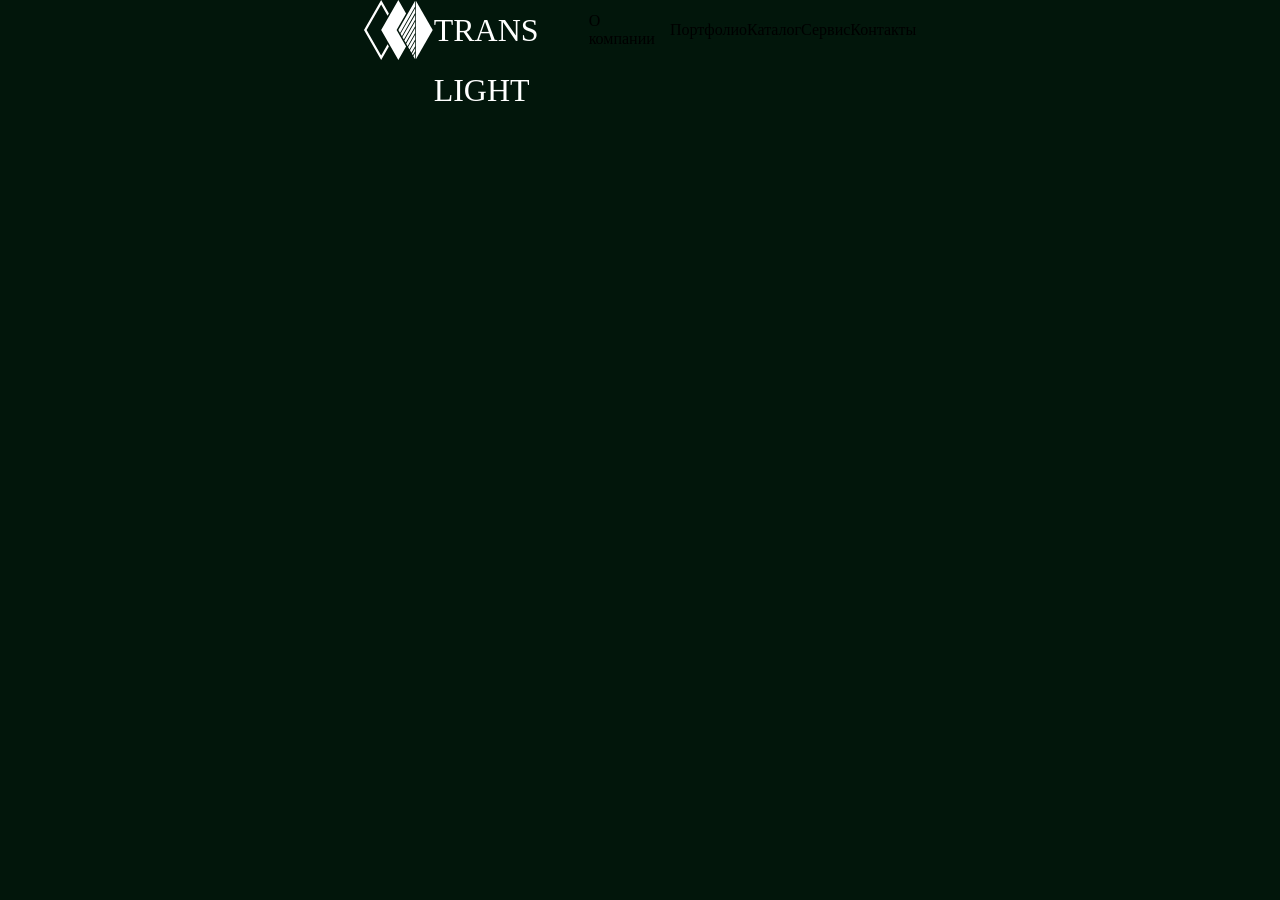
==== wildlife-survival/index.html @ c345f87a "reupload" ====
<!DOCTYPE html>
<html lang="en">
<head>
<meta charset="UTF-8">
<title>Title</title>
<link rel="stylesheet" href="style.css">
</head>
<div>
<div class="header">
    <div class="logo">
        <img src="./Group (1).svg" alt="" class="logo__img">
        <span class="logo__text">
            TRANS 
            LIGHT
        </span>
    </div>
    <div class="nav">
        <ul class="nav__list">
            <li class="nav__list__items">О компании</li>
            <li class="nav__list__items">Портфолио </li>
            <li class="nav__list__items">Каталог</li>
            <li class="nav__list__items">Сервис</li>
            <li class="nav__list__items">Контакты</li>
        </ul>
    </div>
</div>
    
</body>
</html>
---- wildlife-survival/style.css ----
* {
    margin: 0;
    padding: 0;
    list-style-type: none;
    box-sizing: border-box;
}

body {
    display: flex;
    flex-direction: column;
    align-items: center;
    background-color: #02160b;
}

.header {
    display: flex;
    margin: auto;
    justify-content: space-between;
    max-width: 1200px;
    width: 100%;
    height: 60px;
    align-items: center;
}

.wrapper {
    background-image: url(./photo/Rectangle.jpg);
    max-width: 1440px;
    width: 100%;
    height: 780px;
}

.logo {
    display: flex;
    justify-content: space-between;
    max-width: 225px;
    width: 100%;
    height: 60px;
}
.text{
    font-size: 2px;
    z-index: -19;
}
.logotip {
    background-image: url(./photo/path0.svg);
    width: 68px;
    height: 58px;
}
.word{
    word-spacing: 100px;
}
.logo__text {
    width: 155px;
    height: 60px;
    font-family: Roboto;
    font-style: normal;
    font-weight: normal;
    font-size: 32px;
    line-height: 60px;
    text-transform: uppercase;
    color: white;
    justify-content: space-between;
}

.search {
    background-image: url(./photo/Vector.svg);
    width: 23px;
    height: 23px;
    display: flex;
    flex-direction: column;
    justify-content: center;
    align-items: center;
}

.nav{
    display: flex;
    max-width: 480px;
    width: 100%;
    justify-content: space-between;
}
.nav__list {
    display: flex;
    justify-content: space-between;
    max-width: 480px;
    width: 100%;
    align-items: center;
}

.nav__items {
    display: flex;
    align-items: center;
}

.nav__link {
    font-family: Gilroy-SemiBold;
    font-style: normal;
    font-weight: normal;
    font-size: 23px;
    line-height: 60px;
    color: #F7F7F7;
    text-decoration: none;
}
.sign__in{
    display: flex; 
    border: 2px solid #CD6326;
    box-sizing: border-box;
    border-radius: 5px;
    max-width: 120px;
    width: 100%;
    height: 50px;
    align-items: center;
}
.sign__in__link {
    display: flex;
    justify-content: center;
    align-items: center;
    font-family: Roboto;
    font-size: 23px;
    line-height: 27px;
    color: #F7F7F7; 
    text-decoration: none;
    font-style: normal;
    width: 100%;
    height: 100%;
}
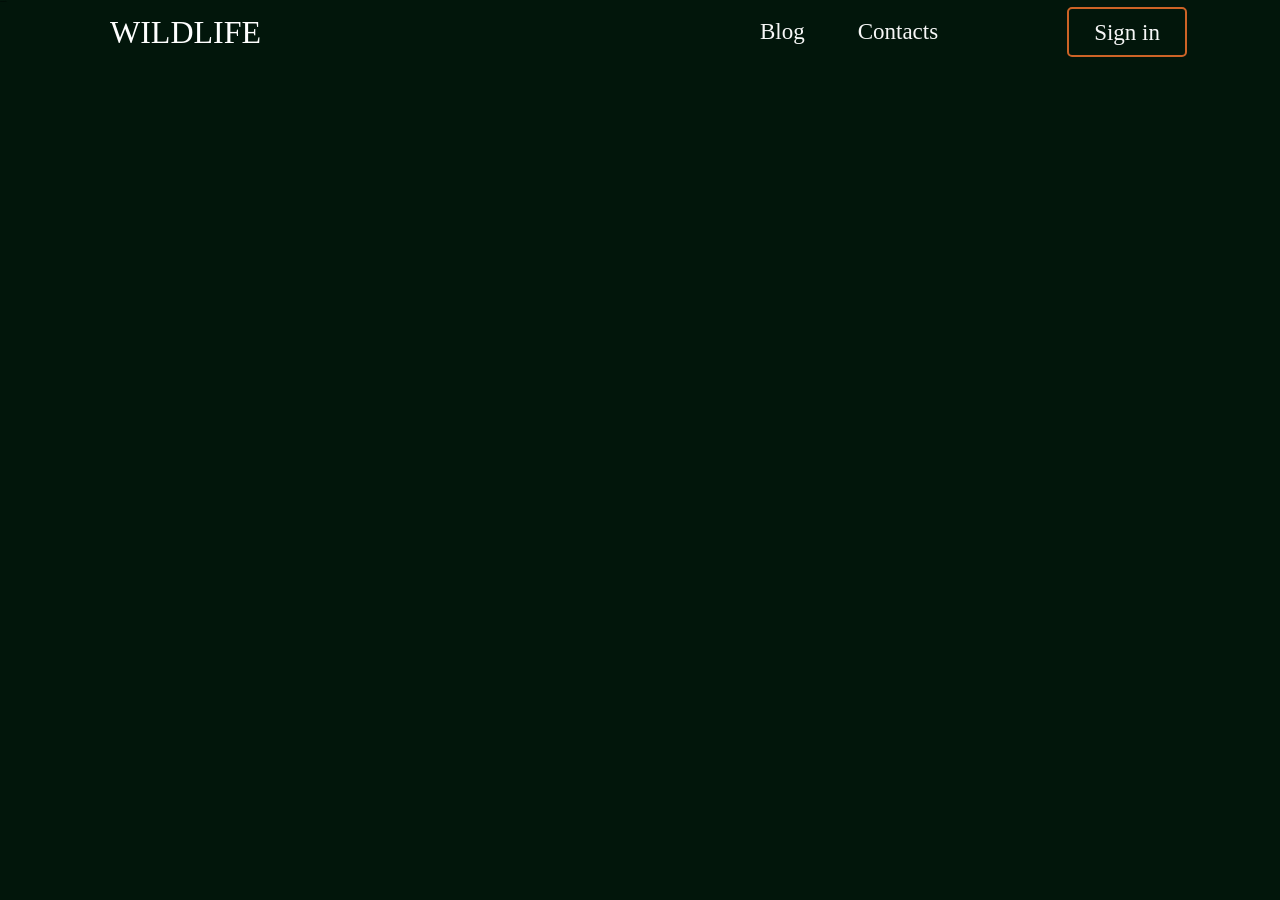
==== commit 19b6a27f: "rereupload" ====
--- a/wildlife-survival/index.html
+++ b/wildlife-survival/index.html
@@ -2,28 +2,35 @@
 <html lang="en">
 <head>
 <meta charset="UTF-8">
-<title>Title</title>
+<meta http-equiv="X-UA-Compatible" content="IE=edge">
+<meta name="viewport" content="width=device-width, initial-scale=1.0">
+<title>Wildlife</title>
+<link rel="stylesheet" href="./style.css">
 <link rel="stylesheet" href="style.css">
+</html>
 </head>
+<body>
+<div class="wrapper">
+<div class="text">Wildlife</div>
+<header class="header">
+<div class="logo">
+<div class="logotip"></div>
+<div class="logo__text">Wildlife</div>
+</div>
+<div class="nav">
+
+<div class="nav__list">
+<li class="nav__items">
+<a href="#" class="nav__link">Blog</a>
+</li>
+<li class="nav__items">
+<a href="#" class="nav__link">Contacts</a>
+</li>
+<li class="search">
+<a href="#" class="nav__link"></a>
+</li>
+<li class="sign__in">
+<a href="#" class="sign__in__link">Sign in</a>
+</li>
 <div>
-<div class="header">
-    <div class="logo">
-        <img src="./Group (1).svg" alt="" class="logo__img">
-        <span class="logo__text">
-            TRANS 
-            LIGHT
-        </span>
-    </div>
-    <div class="nav">
-        <ul class="nav__list">
-            <li class="nav__list__items">О компании</li>
-            <li class="nav__list__items">Портфолио </li>
-            <li class="nav__list__items">Каталог</li>
-            <li class="nav__list__items">Сервис</li>
-            <li class="nav__list__items">Контакты</li>
-        </ul>
-    </div>
-</div>
-    
-</body>
-</html>+</body>
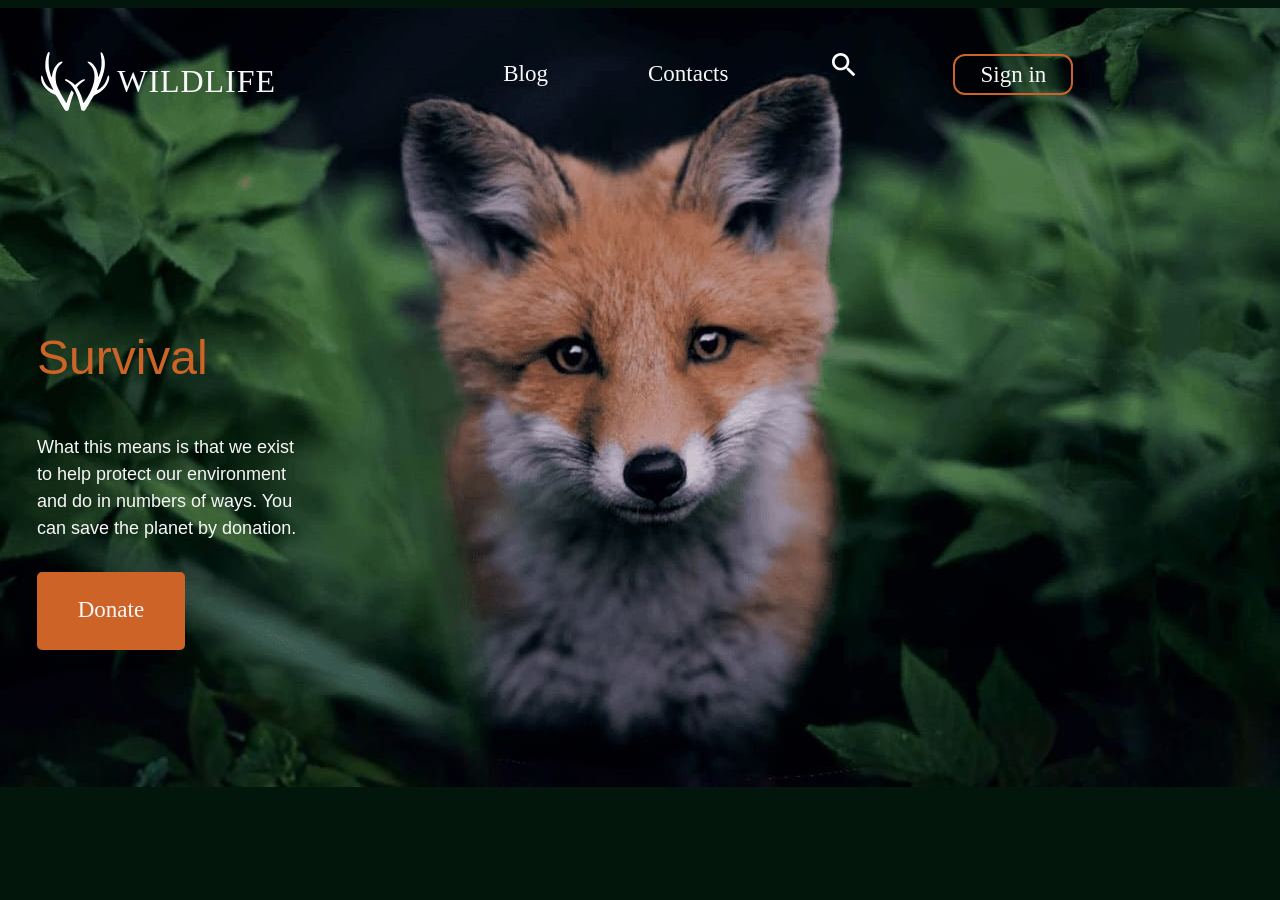
==== commit e4caec3b: "reupload" ====
--- a/wildlife-survival/index.html
+++ b/wildlife-survival/index.html
@@ -1,36 +1,40 @@
-<!DOCTYPE html>
+<!doctype html>
 <html lang="en">
 <head>
-<meta charset="UTF-8">
-<meta http-equiv="X-UA-Compatible" content="IE=edge">
-<meta name="viewport" content="width=device-width, initial-scale=1.0">
-<title>Wildlife</title>
-<link rel="stylesheet" href="./style.css">
-<link rel="stylesheet" href="style.css">
-</html>
+    <meta charset="UTF-8">
+    <meta name="viewport"
+          content="width=device-width, user-scalable=no, initial-scale=1.0, maximum-scale=1.0, minimum-scale=1.0">
+    <meta http-equiv="X-UA-Compatible" content="ie=edge">
+    <title>plyasunov lab6</title>
+    <link rel="stylesheet" href="./style.css">
 </head>
-<body>
-<div class="wrapper">
-<div class="text">Wildlife</div>
-<header class="header">
-<div class="logo">
-<div class="logotip"></div>
-<div class="logo__text">Wildlife</div>
-</div>
-<div class="nav">
-
-<div class="nav__list">
-<li class="nav__items">
-<a href="#" class="nav__link">Blog</a>
-</li>
-<li class="nav__items">
-<a href="#" class="nav__link">Contacts</a>
-</li>
-<li class="search">
-<a href="#" class="nav__link"></a>
-</li>
-<li class="sign__in">
-<a href="#" class="sign__in__link">Sign in</a>
-</li>
-<div>
-</body>+<body class="body">
+<header>
+    <div class="header">
+        <div class="logo">
+            <img src="./svgg (1).svg" alt="" class="logo__img">
+            <span class="logo__text">
+                wildlife
+            </span>
+        </div>
+        <dev class="nav">
+            <ul class="navList">
+                <li class="nav_list_items"><a href="https://www.google.com/" style="text-decoration: none; color:#F7F7F7">Blog</a></li>
+                <li class="nav_list_items"><a href="https://yandex.ru" style="text-decoration: none; color:#F7F7F7">Contacts</a></li>
+                <li class="nav_list_items"><img src="./Frame (1).svg">
+                </li>
+                <li class="nav_list_sign"><a href="https://i.imgur.com/Kd2SVAq.png" style="text-decoration: none; color:#F7F7F7;">Sign in</a></li>
+            </ul>
+        </dev>
+    </div>
+</header>
+</body>
+<main>
+<h1><div class="text">Lorem ipsum dolor sit amet.</div></h1>
+<h2 class="h2">
+    Survival</h2>
+<h3 class="h3">
+What this means is that we exist to help protect our environment and do in numbers of ways. You can save the planet by donation.</h3>
+<h4 class="Donate"><a href="https://ru.wargaming.net/shop/wot/premium/" style="color: #F7F7F7;text-decoration:none;">Donate</a></h4>
+</main>
+</html>
--- a/wildlife-survival/style.css
+++ b/wildlife-survival/style.css
@@ -1,124 +1,128 @@
 * {
-    margin: 0;
-    padding: 0;
     list-style-type: none;
-    box-sizing: border-box;
-}
-
-body {
-    display: flex;
-    flex-direction: column;
-    align-items: center;
-    background-color: #02160b;
-}
-
-.header {
-    display: flex;
-    margin: auto;
-    justify-content: space-between;
-    max-width: 1200px;
-    width: 100%;
-    height: 60px;
-    align-items: center;
-}
-
-.wrapper {
-    background-image: url(./photo/Rectangle.jpg);
-    max-width: 1440px;
-    width: 100%;
-    height: 780px;
 }
 
 .logo {
-    display: flex;
-    justify-content: space-between;
-    max-width: 225px;
-    width: 100%;
-    height: 60px;
+    display: flex; 
+    float: left;
+    padding-left: 121px;
+    padding-top: 20px;
 }
-.text{
-    font-size: 2px;
-    z-index: -19;
-}
-.logotip {
-    background-image: url(./photo/path0.svg);
-    width: 68px;
-    height: 58px;
-}
-.word{
-    word-spacing: 100px;
-}
+
 .logo__text {
-    width: 155px;
-    height: 60px;
     font-family: Roboto;
     font-style: normal;
     font-weight: normal;
     font-size: 32px;
     line-height: 60px;
+    text-align: center;
+    letter-spacing: 0.03em;
+    margin: 7.25px;
+    display: flex;
+    align-items: center;
+    color: #F7F7F7;
+    width: 75px;
     text-transform: uppercase;
-    color: white;
-    justify-content: space-between;
+}
+header {
+    height: 779px;
+    width: 1440px;
+    background-image: url(./Rectangle.jpg);
+}
+.nav {
+    width: 100%;
 }
 
-.search {
-    background-image: url(./photo/Vector.svg);
-    width: 23px;
-    height: 23px;
+.navList {
     display: flex;
-    flex-direction: column;
+    padding-right: 30px;
+    flex-direction: row;
     justify-content: center;
     align-items: center;
+    height: 100px;
 }
 
-.nav{
-    display: flex;
-    max-width: 480px;
-    width: 100%;
-    justify-content: space-between;
-}
-.nav__list {
-    display: flex;
-    justify-content: space-between;
-    max-width: 480px;
-    width: 100%;
-    align-items: center;
-}
-
-.nav__items {
-    display: flex;
-    align-items: center;
-}
-
-.nav__link {
-    font-family: Gilroy-SemiBold;
+.nav_list_items {
+    padding-right: 100px;
+    font-family: Open Sans;
     font-style: normal;
     font-weight: normal;
     font-size: 23px;
     line-height: 60px;
     color: #F7F7F7;
-    text-decoration: none;
 }
-.sign__in{
+
+.nav_list_sign {
+    font-family: Roboto;
+    font-style: normal;
+    font-weight: normal;
+    font-size: 23px;
+    line-height: 27px;
+    display: flex;
+    align-items: center;
+    text-align: center;
+    color: #F7F7F7;
+    border: 2px solid #30ba8e00;
+    box-sizing: border-box;
+    border-width: 20px;
+    border-top: 18px;
+    border-bottom: 18px;
+    border-radius: 5px;
+    outline: 2px solid #CD6326;
+    outline-offset: 5px;
+}
+
+.text {
+    color: #30ba8e00;
+    font-size: 0.5px;
+}
+.h2{
+    margin-top: -508px; 
+    margin-left: -600px; 
+    color: #CD6326;font-family: -apple-system, BlinkMacSystemFont, 'Segoe UI', Roboto, Oxygen, Ubuntu, Cantarell, 'Open Sans', 'Helvetica Neue', sans-serif;font-style: normal;font-weight: normal;
+    font-size: 48px;
+    line-height: 72px;
+}
+
+.h3 {
+    margin-left  :-600px;
+    width: 274px;
+    font-family:-apple-system, BlinkMacSystemFont, 'Segoe UI', Roboto, Oxygen, Ubuntu, Cantarell, 'Open Sans', 'Helvetica Neue', sans-serif;
+    font-style: normal;
+    font-weight: normal;
+    font-size: 18px;
+    line-height: 27px;
+    color: #F7F7F7;
+}
+
+.body{
+    background-color:#02160b;
     display: flex; 
-    border: 2px solid #CD6326;
-    box-sizing: border-box;
-    border-radius: 5px;
-    max-width: 120px;
-    width: 100%;
-    height: 50px;
+    flex-direction: column;
     align-items: center;
 }
-.sign__in__link {
-    display: flex;
-    justify-content: center;
-    align-items: center;
+
+.Donate {
+    background: #CD6326;
+    border-radius: 5px;
+    height: 50px;
+    width: 140px;
+    padding-top: 20px;
+    margin-left: -600px;
+    color:#F7F7F7;
+    border-width: 4px;
+    border-style: solid;
+    border-color: #CD6326;
     font-family: Roboto;
+    font-style: normal;
+    font-weight: normal;
     font-size: 23px;
     line-height: 27px;
-    color: #F7F7F7; 
-    text-decoration: none;
-    font-style: normal;
-    width: 100%;
-    height: 100%;
-}+    text-align: center;
+}
+
+.Donate:hover {
+    opacity: 0.5;
+    background-color: #30ba8f;
+    color: #a52019;
+}
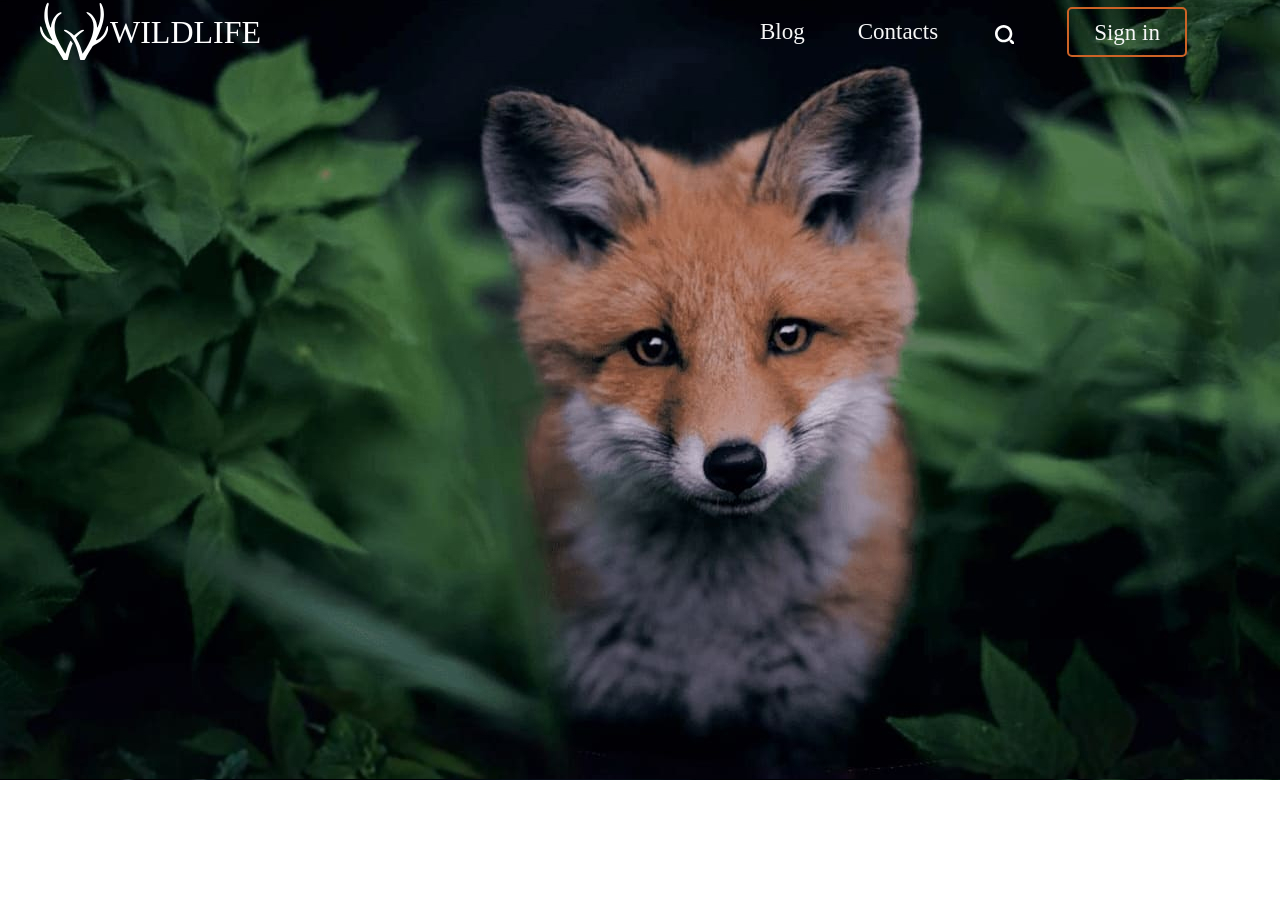
==== commit c67ec539: "upload upload" ====
--- a/wildlife-survival/index.html
+++ b/wildlife-survival/index.html
@@ -1,40 +1,34 @@
-<!doctype html>
+<!DOCTYPE html>
 <html lang="en">
 <head>
-    <meta charset="UTF-8">
-    <meta name="viewport"
-          content="width=device-width, user-scalable=no, initial-scale=1.0, maximum-scale=1.0, minimum-scale=1.0">
-    <meta http-equiv="X-UA-Compatible" content="ie=edge">
-    <title>plyasunov lab6</title>
-    <link rel="stylesheet" href="./style.css">
+<meta charset="UTF-8">
+<meta http-equiv="X-UA-Compatible" content="IE=edge">
+<meta name="viewport" content="width=device-width, initial-scale=1.0">
+<title>Wildlife</title>
+<link rel="stylesheet" href="./style.css">
+</html>
 </head>
-<body class="body">
-<header>
-    <div class="header">
-        <div class="logo">
-            <img src="./svgg (1).svg" alt="" class="logo__img">
-            <span class="logo__text">
-                wildlife
-            </span>
-        </div>
-        <dev class="nav">
-            <ul class="navList">
-                <li class="nav_list_items"><a href="https://www.google.com/" style="text-decoration: none; color:#F7F7F7">Blog</a></li>
-                <li class="nav_list_items"><a href="https://yandex.ru" style="text-decoration: none; color:#F7F7F7">Contacts</a></li>
-                <li class="nav_list_items"><img src="./Frame (1).svg">
-                </li>
-                <li class="nav_list_sign"><a href="https://i.imgur.com/Kd2SVAq.png" style="text-decoration: none; color:#F7F7F7;">Sign in</a></li>
-            </ul>
-        </dev>
-    </div>
-</header>
-</body>
-<main>
-<h1><div class="text">Lorem ipsum dolor sit amet.</div></h1>
-<h2 class="h2">
-    Survival</h2>
-<h3 class="h3">
-What this means is that we exist to help protect our environment and do in numbers of ways. You can save the planet by donation.</h3>
-<h4 class="Donate"><a href="https://ru.wargaming.net/shop/wot/premium/" style="color: #F7F7F7;text-decoration:none;">Donate</a></h4>
-</main>
-</html>+<body>
+<div class="wrapper">
+<div class="text">Wildlife</div>
+<header class="header">
+<div class="logo">
+<div class="logotip"></div>
+<div class="logo__text">Wildlife</div>
+</div>
+<div class="nav">
+<div class="nav__list">
+<li class="nav__items">
+<a href="#" class="nav__link">Blog</a>
+</li>
+<li class="nav__items">
+<a href="#" class="nav__link">Contacts</a>
+</li>
+<li class="search">
+<a href="#" class="nav__link"></a>
+</li>
+<li class="sign__in">
+<a href="#" class="sign__in__link">Sign in</a>
+</li>
+<div>
+</body>
--- a/wildlife-survival/style.css
+++ b/wildlife-survival/style.css
@@ -1,128 +1,124 @@
 * {
+    margin: 0;
+    padding: 0;
     list-style-type: none;
+    box-sizing: border-box;
+}
+
+.body {
+    display: flex;
+    flex-direction: column;
+    align-items: center;
+    background-color: #02160b;
+}
+
+.header {
+    display: flex;
+    margin: auto;
+    justify-content: space-between;
+    max-width: 1200px;
+    width: 100%;
+    height: 60px;
+    align-items: center;
+}
+
+.wrapper {
+    background-image: url(./fox.jpg);
+    max-width: 1440px;
+    width: 100%;
+    height: 780px;
 }
 
 .logo {
-    display: flex; 
-    float: left;
-    padding-left: 121px;
-    padding-top: 20px;
+    display: flex;
+    justify-content: space-between;
+    max-width: 225px;
+    width: 100%;
+    height: 60px;
 }
-
+.text{
+    font-size: 2px;
+    z-index: -19;
+}
+.logotip {
+    background-image: url(./logo.svg);
+    width: 68px;
+    height: 58px;
+}
+.word{
+    word-spacing: 100px;
+}
 .logo__text {
+    width: 155px;
+    height: 60px;
     font-family: Roboto;
     font-style: normal;
     font-weight: normal;
     font-size: 32px;
     line-height: 60px;
-    text-align: center;
-    letter-spacing: 0.03em;
-    margin: 7.25px;
+    text-transform: uppercase;
+    color: white;
+    justify-content: space-between;
+}
+
+.search {
+    background-image: url(./search.svg);
+    width: 23px;
+    height: 23px;
+    display: flex;
+    flex-direction: column;
+    justify-content: center;
+    align-items: center;
+}
+
+.nav{
+    display: flex;
+    max-width: 480px;
+    width: 100%;
+    justify-content: space-between;
+}
+.nav__list {
+    display: flex;
+    justify-content: space-between;
+    max-width: 480px;
+    width: 100%;
+    align-items: center;
+}
+
+.nav__items {
     display: flex;
     align-items: center;
-    color: #F7F7F7;
-    width: 75px;
-    text-transform: uppercase;
-}
-header {
-    height: 779px;
-    width: 1440px;
-    background-image: url(./Rectangle.jpg);
-}
-.nav {
-    width: 100%;
 }
 
-.navList {
-    display: flex;
-    padding-right: 30px;
-    flex-direction: row;
-    justify-content: center;
-    align-items: center;
-    height: 100px;
-}
-
-.nav_list_items {
-    padding-right: 100px;
-    font-family: Open Sans;
+.nav__link {
+    font-family: Gilroy-SemiBold;
     font-style: normal;
     font-weight: normal;
     font-size: 23px;
     line-height: 60px;
     color: #F7F7F7;
+    text-decoration: none;
 }
-
-.nav_list_sign {
+.sign__in{
+    display: flex; 
+    border: 2px solid #CD6326;
+    box-sizing: border-box;
+    border-radius: 5px;
+    max-width: 120px;
+    width: 100%;
+    height: 50px;
+    align-items: center;
+}
+.sign__in__link {
+    display: flex;
+    justify-content: center;
+    align-items: center;
     font-family: Roboto;
-    font-style: normal;
-    font-weight: normal;
     font-size: 23px;
     line-height: 27px;
-    display: flex;
-    align-items: center;
-    text-align: center;
-    color: #F7F7F7;
-    border: 2px solid #30ba8e00;
-    box-sizing: border-box;
-    border-width: 20px;
-    border-top: 18px;
-    border-bottom: 18px;
-    border-radius: 5px;
-    outline: 2px solid #CD6326;
-    outline-offset: 5px;
-}
-
-.text {
-    color: #30ba8e00;
-    font-size: 0.5px;
-}
-.h2{
-    margin-top: -508px; 
-    margin-left: -600px; 
-    color: #CD6326;font-family: -apple-system, BlinkMacSystemFont, 'Segoe UI', Roboto, Oxygen, Ubuntu, Cantarell, 'Open Sans', 'Helvetica Neue', sans-serif;font-style: normal;font-weight: normal;
-    font-size: 48px;
-    line-height: 72px;
-}
-
-.h3 {
-    margin-left  :-600px;
-    width: 274px;
-    font-family:-apple-system, BlinkMacSystemFont, 'Segoe UI', Roboto, Oxygen, Ubuntu, Cantarell, 'Open Sans', 'Helvetica Neue', sans-serif;
+    color: #F7F7F7; 
+    text-decoration: none;
     font-style: normal;
-    font-weight: normal;
-    font-size: 18px;
-    line-height: 27px;
-    color: #F7F7F7;
-}
-
-.body{
-    background-color:#02160b;
-    display: flex; 
-    flex-direction: column;
-    align-items: center;
-}
-
-.Donate {
-    background: #CD6326;
-    border-radius: 5px;
-    height: 50px;
-    width: 140px;
-    padding-top: 20px;
-    margin-left: -600px;
-    color:#F7F7F7;
-    border-width: 4px;
-    border-style: solid;
-    border-color: #CD6326;
-    font-family: Roboto;
-    font-style: normal;
-    font-weight: normal;
-    font-size: 23px;
-    line-height: 27px;
-    text-align: center;
-}
-
-.Donate:hover {
-    opacity: 0.5;
-    background-color: #30ba8f;
-    color: #a52019;
-}
+    width: 100%;
+    height: 100%;
+}
